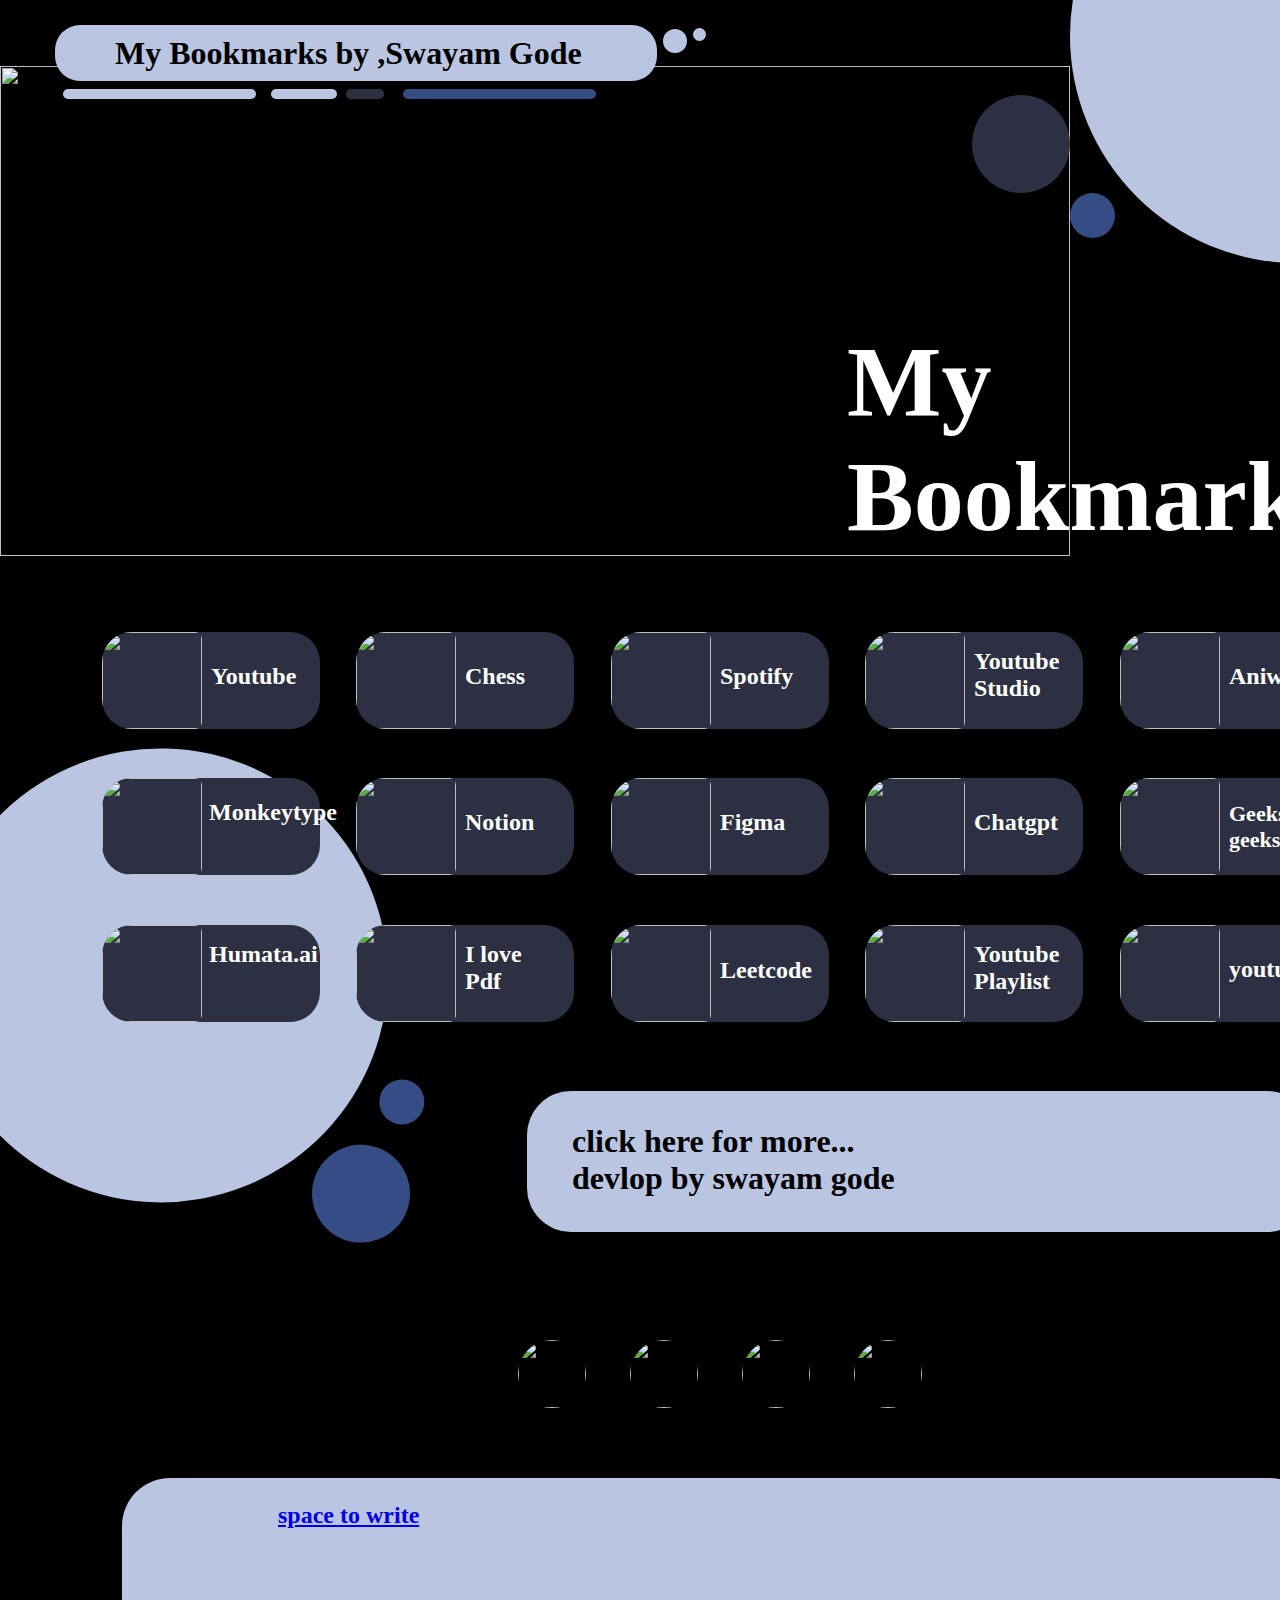
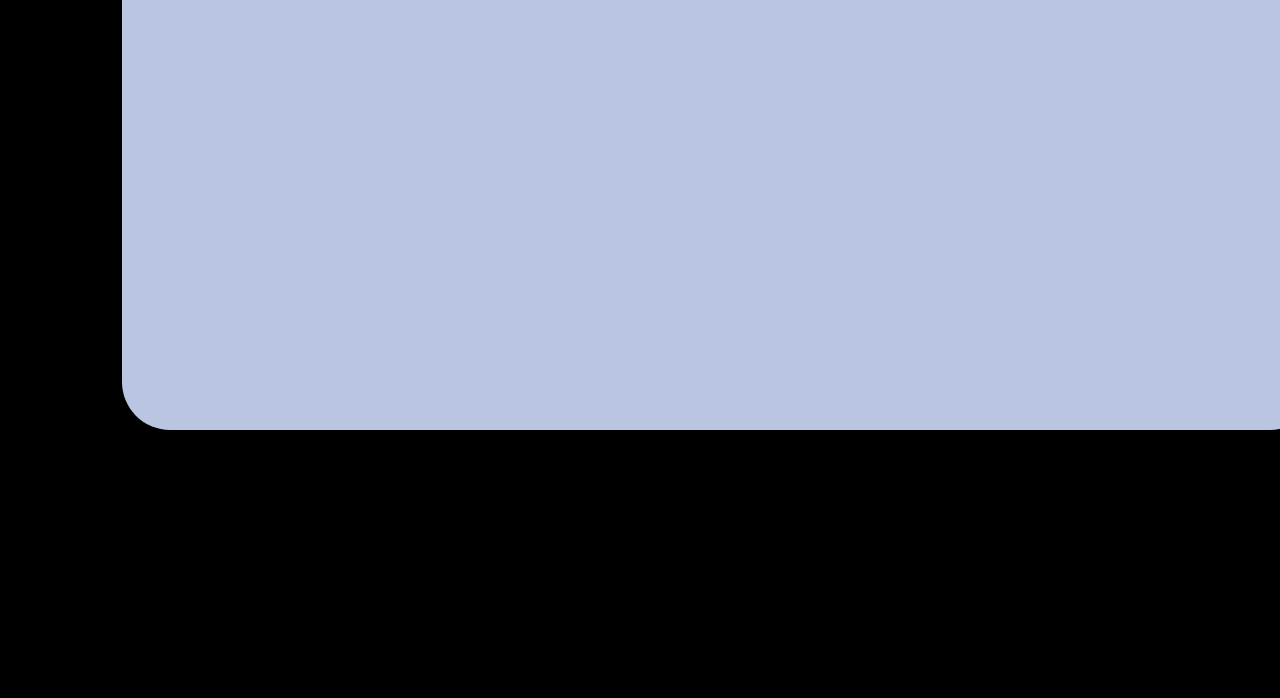
==== index.html @ 52273c38 "Add files via upload" ====
<!DOCTYPE html>
<html>
  <head>
    <meta charset="utf-8" />
    <meta name="viewport" content="initial-scale=1, width=device-width" />

    <link rel="stylesheet" href="./global.css" />
    <link rel="stylesheet" href="./index.css" />
    <link
      rel="stylesheet"
      href="https://fonts.googleapis.com/css2?family=Geometr415 Blk BT:wght@900&display=swap"
    />
  </head>
  <body>
    <div class="desktop-2">
      <div class="my-bookmarks">
        <p class="my">My</p>
        <p class="my">Bookmarks</p>
      </div>
      <img class="image-2-icon" alt="" src="C:\Desktop\final web\webimg\gojopnj.png" />

     

      <div class="desktop-2-inner"></div>
      <div class="ellipse-div"></div>
      <div class="desktop-2-child1"></div>
      <div class="desktop-2-child2"></div>
      <div class="desktop-2-child3"></div>
      <div class="desktop-2-child4"></div>
      <div class="desktop-2-child5"></div>
      <div class="desktop-2-child6"></div>
      <div class="group-parent">
        <button class="rectangle-parent" id="groupButton">
          <div class="group-child"></div>
          <img
            class="download-2-icon"
            alt=""
            src="C:\Desktop\final web\webimg\Chess.png"
          />

          <div class="chess">
            <p class="my">Chess</p>
          </div>
        </button>
        <button class="rectangle-group" id="groupButton1">
          <div class="group-child"></div>
          <img
            class="download-2-icon"
            alt=""
            src="C:\Desktop\final web\webimg\Spotify.png"
          />

          <div class="spotify">
            <p class="my">Spotify</p>
          </div>
        </button>
        <button class="rectangle-container" id="groupButton2">
          <div class="group-child"></div>
          <img
            class="download-2-icon"
            alt=""
            src="C:\Desktop\final web\webimg\youtube.png"
          />

          <div class="youtube">Youtube</div>
        </button>
        <button class="group-button" id="groupButton3">
          <div class="group-child"></div>
          <img
            class="download-2-icon"
            alt=""
            src="C:\Desktop\final web\webimg\ytstudio.png"
          />

          <div class="youtube-studio">
            <p class="my">Youtube</p>
            <p class="my">Studio</p>
          </div>
        </button>
        <button class="rectangle-parent1" id="groupButton4">
          <div class="group-child"></div>
          <img
            class="download-2-icon"
            alt=""
            src="webimg/aniwatch.png"
          />

          <div class="aniwatch">
            <p class="my">Aniwatch</p>
          </div>
        </button>
        <a
          class="group-a"
          href="https://www.notion.so/8463e6cb4f9641f7b5c3d0571c06f4a6?v=cf6a2185dff04f73aa2cad212545dc22"
          target="_blank"
        >
          <div class="group-child"></div>
          <img
            class="download-2-icon"
            alt=""
            src="C:\Desktop\final web\webimg\notion.png"
          />

          <div class="notion">
            <p class="my">Notion</p>
          </div>
        </a>
        <a
          class="rectangle-parent2"
          href="https://www.figma.com/login"
          target="_blank"
        >
          <div class="group-child"></div>
          <div class="figma">
            <p class="my">Figma</p>
          </div>
          <img
            class="download-2-icon"
            alt=""
            src="C:\Desktop\final web\webimg\figma.png"
          />
        </a>
        <a
          class="rectangle-parent3"
          href="https://monkeytype.com/"
          target="_blank"
        >
          <div class="group-child"></div>
          <img
            class="download-2-icon"
            alt=""
            src="webimg/monkeytype.png"
          />

          <div class="monkeytype">Monkeytype</div>
        </a>
        <a
          class="rectangle-parent4"
          href="https://chat.openai.com/?sso="
          target="_blank"
        >
          <div class="group-child"></div>
          <img
            class="download-2-icon"
            alt=""
            src="C:\Desktop\final web\webimg\chatgpt.png"
          />

          <div class="chatgpt">
            <p class="my">Chatgpt</p>
          </div>
        </a>
        <a
          class="rectangle-parent5"
          href="https://www.geeksforgeeks.org/courses?source=google&medium=cpc&device=c&keyword=geeksforgeeks&matchtype=e&campaignid=20039445781&adgroup=147845288105&gad_source=1&gclid=CjwKCAiAt5euBhB9EiwAdkXWO870E_X3usoIzCz1S40dxt17kgNtBb1YHjpJyrvrLwkixV4e3dwUBhoC0VoQAvD_BwE"
          target="_blank"
        >
          <div class="group-child"></div>
          <img
            class="download-2-icon"
            alt=""
            src="C:\Desktop\final web\webimg\geeksforgeeks.png"
          />

          <div class="geeks-for-geeks">Geeks for geeks</div>
        </a>
        <a
          class="rectangle-parent6"
          href="https://www.ilovepdf.com/"
          target="_blank"
        >
          <div class="group-child"></div>
          <img
            class="download-2-icon"
            alt=""
            src="C:\Desktop\final web\webimg\ilovepdf.png"
          />

          <div class="i-love-pdf">I love Pdf</div>
        </a>
        <a
          class="rectangle-parent7"
          href="https://leetcode.com/"
          target="_blank"
        >
          <div class="group-child"></div>
          <div class="leetcode">Leetcode</div>
          <img
            class="download-2-icon"
            alt=""
            src="C:\Desktop\final web\webimg\leetcode.png"
          />
        </a>
        <a
          class="rectangle-parent8"
          href="https://app.humata.ai/"
          target="_blank"
        >
          <div class="group-child"></div>
          <img
            class="download-2-icon"
            alt=""
            src="C:\Desktop\final web\webimg\humata.png"
          />

          <div class="humataai">Humata.ai</div>
        </a>
        <div class="group-div">
          <div class="group-child"></div>
          <img
            class="download-2-icon"
            alt=""
            src="C:\Desktop\final web\webimg\ytplaylist.png"
          />

          <div class="youtube-playlist">
            <p class="my">Youtube</p>
            <p class="my">Playlist</p>
          </div>
        </div>
        <div class="rectangle-parent9">
          <div class="group-child"></div>
          <img
            class="download-2-icon"
            alt=""
            src="webimg/youtube.png"
          />

          <div class="youtube3">youtube</div>
        </div>
      </div>
      <a class="rectangle-a" href="C:\Desktop\final web\desktop-4.html"> </a>
      <div class="click-here-for-container">
        <p class="my">click here for more...</p>
        <p class="my">devlop by swayam gode</p>
      </div>
      <img class="ellipse-icon" alt="" src="C:\Desktop\final web\webimg\instagram.png" />

      <img class="desktop-2-child7" alt="" src="C:\Desktop\final web\webimg\facebook.png" />

      <img class="desktop-2-child8" alt="" src="C:\Desktop\final web\webimg\whatsapp.png" />

      <img class="desktop-2-child9" alt="" src="C:\Desktop\final web\webimg\snapchat.png" />

      <div class="desktop-2-child10" id="rectangle"></div>
      <div class="space-to-write"> <a href="C:\Desktop\final web\desktop-3.html">space to write</a></div>
      <div class="desktop-2-child11"></div>
      <div class="desktop-2-child12"></div>
      <div class="desktop-2-child13"></div>
      <div class="desktop-2-child14"></div>
      <div class="desktop-2-child15"></div>
      <div class="my-bookmarks-by">My Bookmarks by ,Swayam Gode</div>
      <div class="desktop-2-child16"></div>
      <div class="desktop-2-child17"></div>
    </div>

    <script>
      var groupButton = document.getElementById("groupButton");
      if (groupButton) {
        groupButton.addEventListener("click", function () {
          window.open("https://www.chess.com/home");
        });
      }
      
      var groupButton1 = document.getElementById("groupButton1");
      if (groupButton1) {
        groupButton1.addEventListener("click", function () {
          window.open("https://open.spotify.com/");
        });
      }
      
      var groupButton2 = document.getElementById("groupButton2");
      if (groupButton2) {
        groupButton2.addEventListener("click", function () {
          window.open("https://www.youtube.com/");
        });
      }
      
      var groupButton3 = document.getElementById("groupButton3");
      if (groupButton3) {
        groupButton3.addEventListener("click", function () {
          window.open("https://studio.youtube.com/channel/UC4qPKuJ_b8ZalHTHB1J1gxg");
        });
      }
      
      var groupButton4 = document.getElementById("groupButton4");
      if (groupButton4) {
        groupButton4.addEventListener("click", function () {
          window.open("https://aniwatch.to/tv");
        });
      }
      
      var rectangle = document.getElementById("rectangle");
      if (rectangle) {
        rectangle.addEventListener("click", function (e) {
          window.location.href = "C:\Desktop\final web\desktop-4.html";
        });
      }
      </script>
  </body>
</html>
---- global.css ----
body {
    margin: 0;
    line-height: normal;
  }
  
  :root {
    /* fonts */
    --font-geometr415-blk-bt: "Geometr415 Blk BT";
  
    /* font sizes */
    --font-size-13xl: 32px;
    --font-size-5xl: 24px;
    --font-size-3xl: 22px;
    --font-size-81xl: 100px;
  
    /* Colors */
    --color-black: #000;
    --color-lightsteelblue: #bac5e1;
    --color-darkslategray: #2c3042;
    --color-darkslateblue: #354d84;
    --color-white: #fff;
  
    /* Border radiuses */
    --br-6xl: 25px;
    --br-29xl: 48px;
    --br-25xl: 44px;
    --br-11xl: 30px;
    --br-6xs: 7px;
    --br-41xl: 60px;
  }
---- index.css ----
.my {
    margin: 0;
  }
  .my-bookmarks {
    position: absolute;
    top: 324px;
    left: 847px;
    font-size: var(--font-size-81xl);
    font-weight: 900;
    color: var(--color-white);
    display: inline-block;
    width: 578px;
    height: 222px;
    text-shadow: 1px 0 0#000, 0 1px 0#000, -1px 0 0#000, 0-1px 0#000;
  }
  .image-2-icon {
    position: absolute;
    top: 66px;
    left: 0;
    width: 1070px;
    height: 490px;
    object-fit: cover;
  }
  .desktop-2-child,
  .desktop-2-item {
    position: absolute;
    top: 556px;
    left: 58px;
    max-height: 100%;
    width: 1250px;
  }
  .desktop-2-item {
    top: 1286px;
    left: 61px;
  }
  .desktop-2-child1,
  .desktop-2-inner,
  .ellipse-div {
    position: absolute;
    top: -191px;
    left: 1070px;
    border-radius: 50%;
    background-color: var(--color-lightsteelblue);
    width: 454px;
    height: 454px;
  }
  .desktop-2-child1,
  .ellipse-div {
    top: 193px;
    background-color: var(--color-darkslateblue);
    width: 45px;
    height: 45px;
  }
  .desktop-2-child1 {
    top: 95px;
    left: 972px;
    background-color: var(--color-darkslategray);
    width: 98px;
    height: 98px;
  }
  .desktop-2-child2,
  .desktop-2-child3 {
    position: absolute;
    top: 999px;
    left: -102px;
    border-radius: 50%;
    background-color: var(--color-darkslateblue);
    width: 45px;
    height: 45px;
  }
  .desktop-2-child3 {
    top: 901px;
    left: -200px;
    background-color: var(--color-darkslategray);
    width: 98px;
    height: 98px;
  }
  .desktop-2-child4,
  .desktop-2-child5,
  .desktop-2-child6 {
    position: absolute;
    top: 1269.2px;
    left: 30.8px;
    border-radius: 50%;
    background-color: var(--color-lightsteelblue);
    width: 454px;
    height: 454px;
    transform: rotate(-111.15deg);
    transform-origin: 0 0;
  }
  .desktop-2-child5,
  .desktop-2-child6 {
    top: 1130.7px;
    left: 388.9px;
    background-color: var(--color-darkslateblue);
    width: 45px;
    height: 45px;
  }
  .desktop-2-child6 {
    top: 1257.4px;
    left: 332.9px;
    width: 98px;
    height: 98px;
  }
  .download-2-icon,
  .group-child {
    position: absolute;
    top: 0;
    left: 0;
    height: 97.3px;
  }
  .group-child {
    border-radius: var(--br-11xl);
    background-color: var(--color-darkslategray);
    width: 218px;
  }
  .download-2-icon {
    border-radius: var(--br-11xl) var(--br-6xs) var(--br-6xs) var(--br-11xl);
    width: 99.7px;
    object-fit: cover;
  }
  .chess {
    position: absolute;
    top: 31px;
    left: 108.6px;
    font-size: var(--font-size-5xl);
    font-weight: 900;
    font-family: var(--font-geometr415-blk-bt);
    color: var(--color-white);
    text-align: left;
    display: inline-block;
    width: 89px;
    height: 66px;
  }
  .rectangle-parent {
    cursor: pointer;
    border: 0;
    padding: 0;
    background-color: transparent;
    position: absolute;
    top: 0;
    left: 254.4px;
    width: 218px;
    height: 97.3px;
  }
  .spotify {
    position: absolute;
    top: 31px;
    left: 109.1px;
    font-size: var(--font-size-5xl);
    font-weight: 900;
    font-family: var(--font-geometr415-blk-bt);
    color: var(--color-white);
    text-align: left;
    display: inline-block;
    width: 89px;
    height: 66px;
  }
  .rectangle-group {
    cursor: pointer;
    border: 0;
    padding: 0;
    background-color: transparent;
    position: absolute;
    top: 0;
    left: 508.9px;
    width: 218px;
    height: 97.3px;
  }
  .youtube {
    position: absolute;
    top: 31px;
    left: 109px;
    font-size: var(--font-size-5xl);
    font-weight: 900;
    font-family: var(--font-geometr415-blk-bt);
    color: var(--color-white);
    text-align: left;
    display: inline-block;
    width: 89px;
    height: 66px;
  }
  .rectangle-container {
    cursor: pointer;
    border: 0;
    padding: 0;
    background-color: transparent;
    position: absolute;
    top: 0;
    left: 0;
    width: 218px;
    height: 97.3px;
  }
  .youtube-studio {
    position: absolute;
    top: 16px;
    left: 108.7px;
    font-size: var(--font-size-5xl);
    font-weight: 900;
    font-family: var(--font-geometr415-blk-bt);
    color: var(--color-white);
    text-align: left;
    display: inline-block;
    width: 89px;
    height: 66px;
  }
  .group-button {
    cursor: pointer;
    border: 0;
    padding: 0;
    background-color: transparent;
    position: absolute;
    top: 0;
    left: 763.3px;
    width: 218px;
    height: 97.3px;
  }
  .aniwatch {
    position: absolute;
    top: 31px;
    left: 109px;
    font-size: var(--font-size-5xl);
    font-weight: 900;
    font-family: var(--font-geometr415-blk-bt);
    color: var(--color-white);
    text-align: left;
    display: inline-block;
    width: 109px;
    height: 33px;
  }
  .rectangle-parent1 {
    cursor: pointer;
    border: 0;
    padding: 0;
    background-color: transparent;
    position: absolute;
    top: 0;
    left: 1018px;
    width: 218px;
    height: 97.3px;
  }
  .notion {
    top: 31px;
    left: 108.6px;
    font-weight: 900;
    display: inline-block;
    width: 89px;
    height: 66px;
  }
  .figma,
  .group-a,
  .notion {
    position: absolute;
  }
  .group-a {
    text-decoration: none;
    top: 146px;
    left: 254.4px;
    width: 218px;
    height: 97.3px;
    color: inherit;
  }
  .figma {
    top: 31px;
    left: 109.1px;
    font-weight: 900;
    display: inline-block;
    width: 89px;
    height: 66px;
  }
  .rectangle-parent2 {
    text-decoration: none;
    position: absolute;
    top: 146px;
    left: 508.9px;
    width: 218px;
    height: 97.3px;
    color: inherit;
  }
  .monkeytype {
    position: absolute;
    top: 21px;
    left: 107px;
    font-weight: 900;
    display: inline-block;
    width: 89px;
    height: 66px;
  }
  .rectangle-parent3 {
    text-decoration: none;
    position: absolute;
    top: 146px;
    left: 0;
    width: 218px;
    height: 97.3px;
    color: inherit;
  }
  .chatgpt {
    position: absolute;
    top: 31px;
    left: 108.7px;
    font-weight: 900;
    display: inline-block;
    width: 89px;
    height: 66px;
  }
  .rectangle-parent4 {
    text-decoration: none;
    position: absolute;
    top: 146px;
    left: 763.3px;
    width: 218px;
    height: 97.3px;
    color: inherit;
  }
  .geeks-for-geeks {
    position: absolute;
    top: 23px;
    left: 109px;
    font-weight: 900;
    display: inline-block;
    width: 96px;
    height: 85px;
  }
  .rectangle-parent5 {
    text-decoration: none;
    position: absolute;
    top: 146px;
    left: 1018px;
    width: 218px;
    height: 108px;
    font-size: var(--font-size-3xl);
    color: inherit;
  }
  .i-love-pdf {
    position: absolute;
    top: 16px;
    left: 108.6px;
    font-weight: 900;
    display: inline-block;
    width: 89px;
    height: 66px;
  }
  .rectangle-parent6 {
    text-decoration: none;
    position: absolute;
    top: 293px;
    left: 254.4px;
    width: 218px;
    height: 97.3px;
    color: inherit;
  }
  .leetcode {
    position: absolute;
    top: 32px;
    left: 109.1px;
    font-weight: 900;
    display: inline-block;
    width: 109px;
    height: 43px;
  }
  .rectangle-parent7 {
    text-decoration: none;
    position: absolute;
    top: 293px;
    left: 508.9px;
    width: 218.1px;
    height: 97.3px;
    color: inherit;
  }
  .humataai {
    position: absolute;
    top: 16px;
    left: 107px;
    font-weight: 900;
    display: inline-block;
    width: 89px;
    height: 66px;
  }
  .rectangle-parent8 {
    text-decoration: none;
    position: absolute;
    top: 293px;
    left: 0;
    width: 218px;
    height: 97.3px;
    color: inherit;
  }
  .youtube-playlist {
    position: absolute;
    top: 16px;
    left: 108.7px;
    font-weight: 900;
    display: inline-block;
    width: 89px;
    height: 66px;
  }
  .group-div,
  .youtube3 {
    position: absolute;
    top: 293px;
    left: 763.3px;
    width: 218px;
    height: 97.3px;
  }
  .youtube3 {
    top: 31px;
    left: 109px;
    font-weight: 900;
    display: inline-block;
    width: 89px;
    height: 66px;
  }
  .group-parent,
  .rectangle-parent9 {
    position: absolute;
    top: 293px;
    left: 1018px;
    width: 218px;
    height: 97.3px;
  }
  .group-parent {
    top: 632px;
    left: 102px;
    width: 1236px;
    height: 390.3px;
    color: var(--color-white);
  }
  .rectangle-a {
    text-decoration: none;
    position: absolute;
    top: 1091px;
    left: 527px;
    border-radius: var(--br-25xl);
    background-color: var(--color-lightsteelblue);
    width: 784px;
    height: 141px;
  }
  .click-here-for-container {
    position: absolute;
    top: 1123px;
    left: 572px;
    font-size: var(--font-size-13xl);
    font-weight: 900;
    display: inline-block;
    width: 521px;
    height: 78px;
  }
  .desktop-2-child7,
  .desktop-2-child8,
  .desktop-2-child9,
  .ellipse-icon {
    position: absolute;
    top: 1340px;
    left: 518px;
    border-radius: 50%;
    width: 68px;
    height: 68px;
    object-fit: cover;
  }
  .desktop-2-child7,
  .desktop-2-child8,
  .desktop-2-child9 {
    left: 630px;
  }
  .desktop-2-child8,
  .desktop-2-child9 {
    left: 742px;
  }
  .desktop-2-child9 {
    left: 854px;
  }
  .desktop-2-child10 {
    position: absolute;
    top: 1478px;
    left: 122px;
    border-radius: var(--br-29xl);
    background-color: var(--color-lightsteelblue);
    width: 1196px;
    height: 552px;
    cursor: pointer;
  }
  .space-to-write {
    position: absolute;
    top: 1502px;
    left: 278px;
    font-weight: 900;
    display: inline-block;
    width: 231px;
    height: 62px;
  }
  .desktop-2-child11,
  .desktop-2-child12,
  .desktop-2-child13,
  .desktop-2-child14,
  .desktop-2-child15 {
    position: absolute;
    top: 25px;
    left: 55px;
    border-radius: var(--br-6xl);
    background-color: var(--color-lightsteelblue);
    width: 602px;
    height: 56px;
  }
  .desktop-2-child12,
  .desktop-2-child13,
  .desktop-2-child14,
  .desktop-2-child15 {
    top: 89px;
    left: 63px;
    width: 193px;
    height: 10px;
  }
  .desktop-2-child13,
  .desktop-2-child14,
  .desktop-2-child15 {
    left: 403px;
    background-color: var(--color-darkslateblue);
  }
  .desktop-2-child14,
  .desktop-2-child15 {
    left: 271px;
    background-color: var(--color-lightsteelblue);
    width: 66px;
  }
  .desktop-2-child15 {
    left: 346px;
    background-color: var(--color-darkslategray);
    width: 38px;
  }
  .my-bookmarks-by {
    position: absolute;
    top: 35px;
    left: 115px;
    font-size: var(--font-size-13xl);
    font-weight: 900;
    display: inline-block;
    width: 481px;
    height: 59px;
  }
  .desktop-2-child16,
  .desktop-2-child17 {
    position: absolute;
    top: 29px;
    left: 663px;
    border-radius: 50%;
    background-color: var(--color-lightsteelblue);
    width: 24px;
    height: 24px;
  }
  .desktop-2-child17 {
    top: 28px;
    left: 693px;
    width: 13px;
    height: 13px;
  }
  .desktop-2 {
    width: 100%;
    position: relative;
    background-color: var(--color-black);
    height: 2298px;
    text-align: left;
    font-size: var(--font-size-5xl);
    color: var(--color-black);
    font-family: var(--font-geometr415-blk-bt);
  }
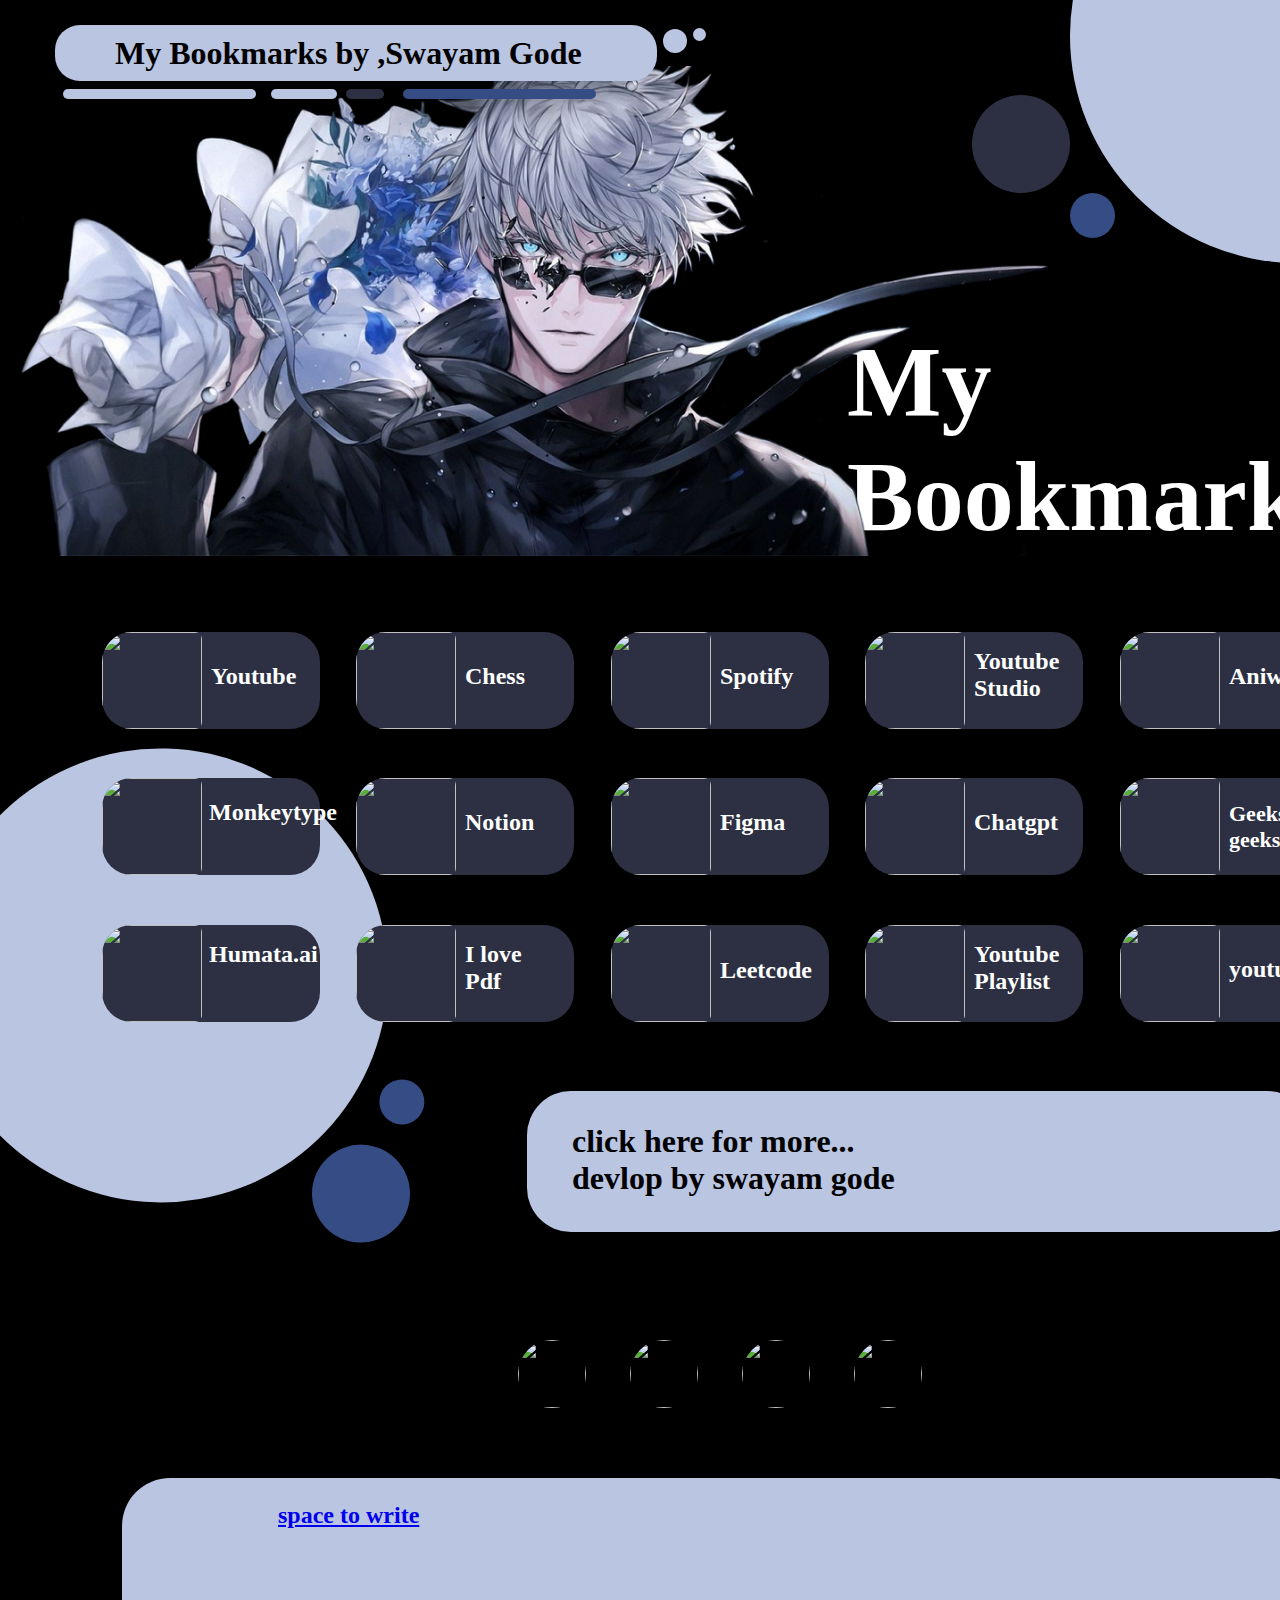
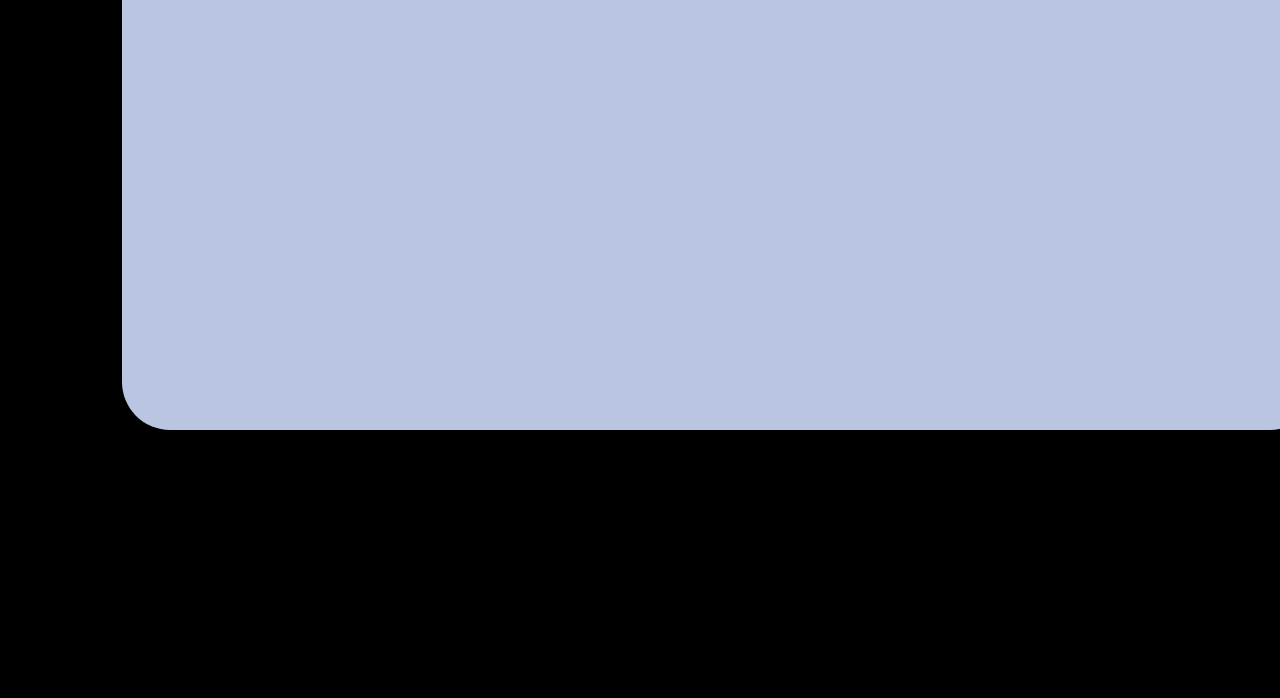
==== commit f7aa2f1a: "Update index.html" ====
--- a/index.html
+++ b/index.html
@@ -17,7 +17,7 @@
         <p class="my">My</p>
         <p class="my">Bookmarks</p>
       </div>
-      <img class="image-2-icon" alt="" src="C:\Desktop\final web\webimg\gojopnj.png" />
+      <img class="image-2-icon" alt="" src="gojopnj.png" />
 
      
 
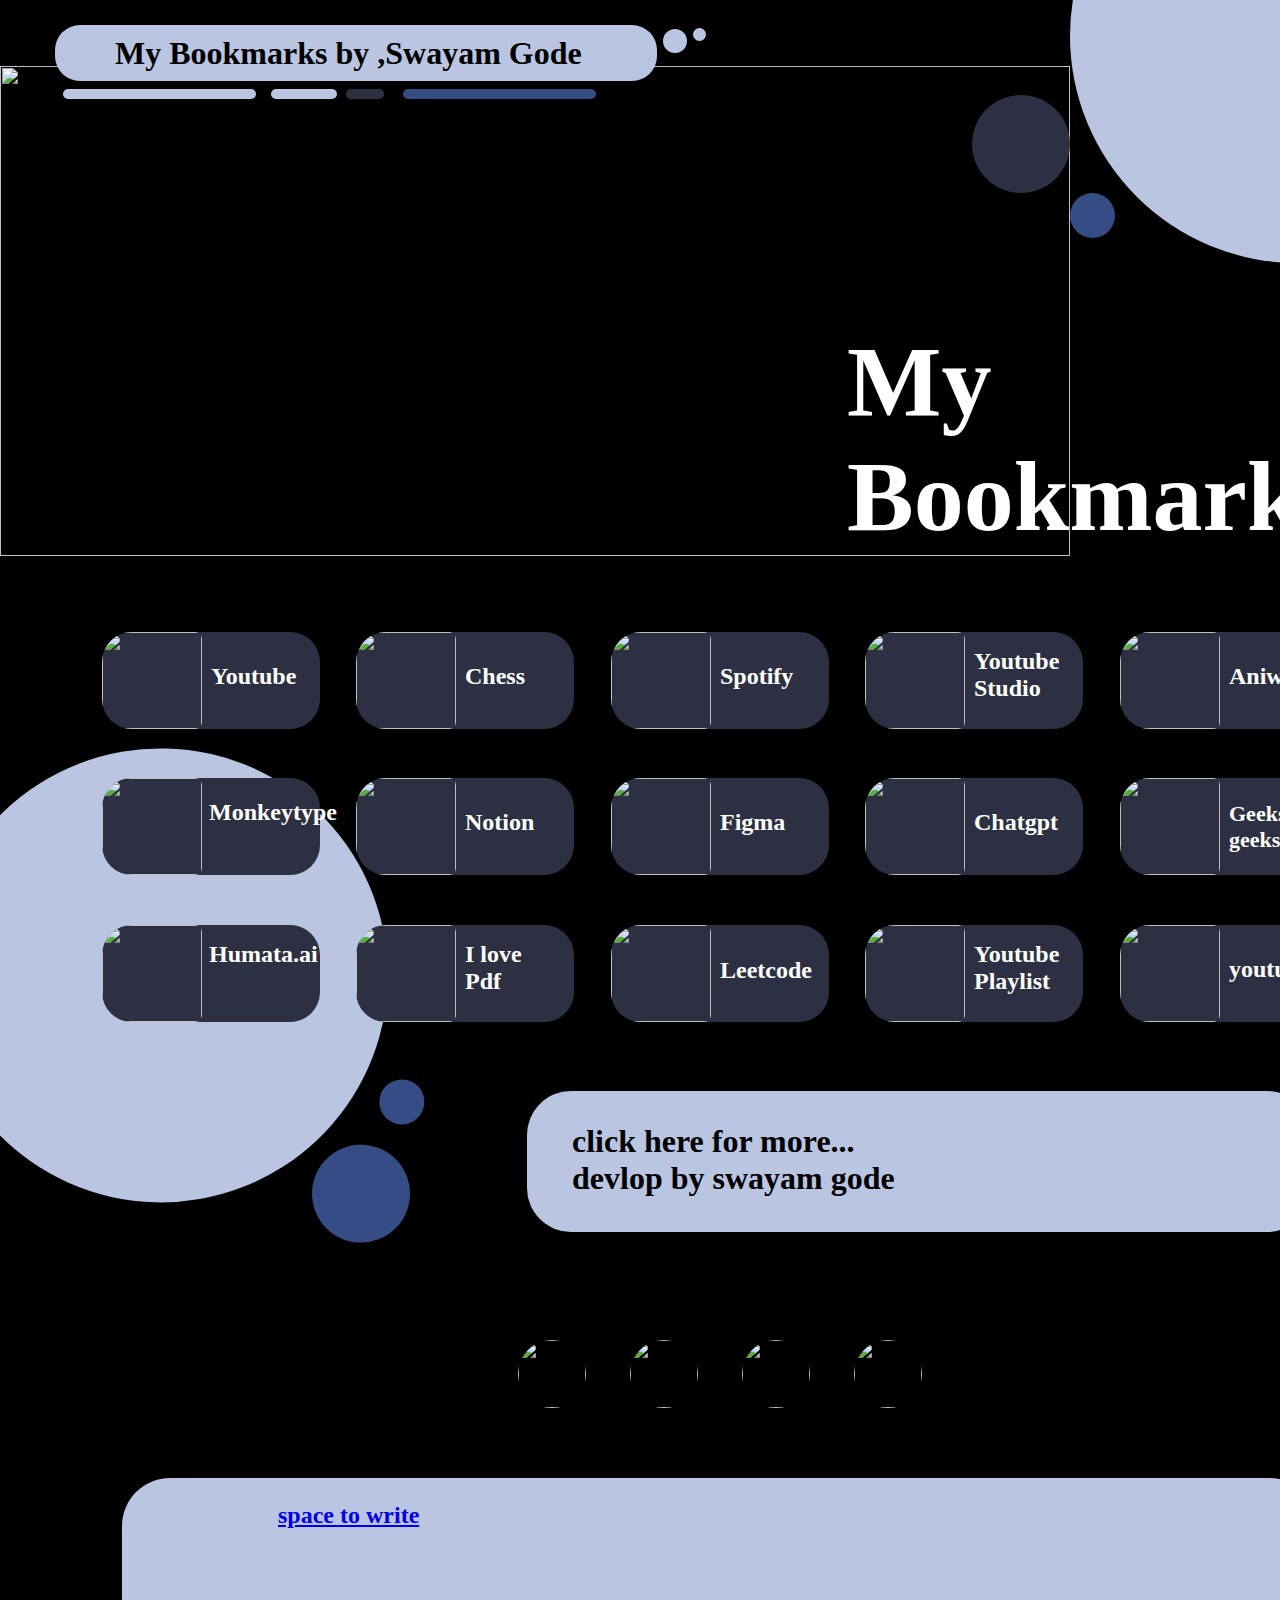
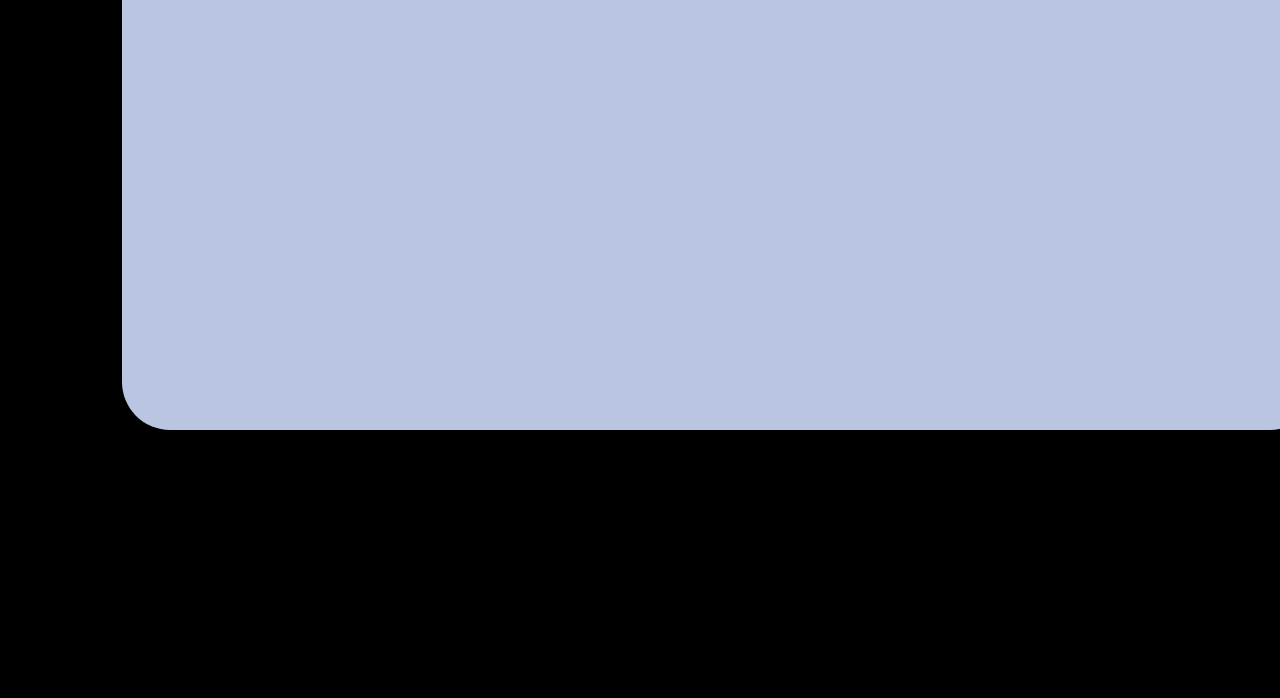
==== commit 9ad4c7ee: "Update index.html" ====
--- a/index.html
+++ b/index.html
@@ -17,7 +17,7 @@
         <p class="my">My</p>
         <p class="my">Bookmarks</p>
       </div>
-      <img class="image-2-icon" alt="" src="gojopnj.png" />
+      <img class="image-2-icon" alt="" src="swayamgode/mybookmarks/gojopnj.png" />
 
      
 
